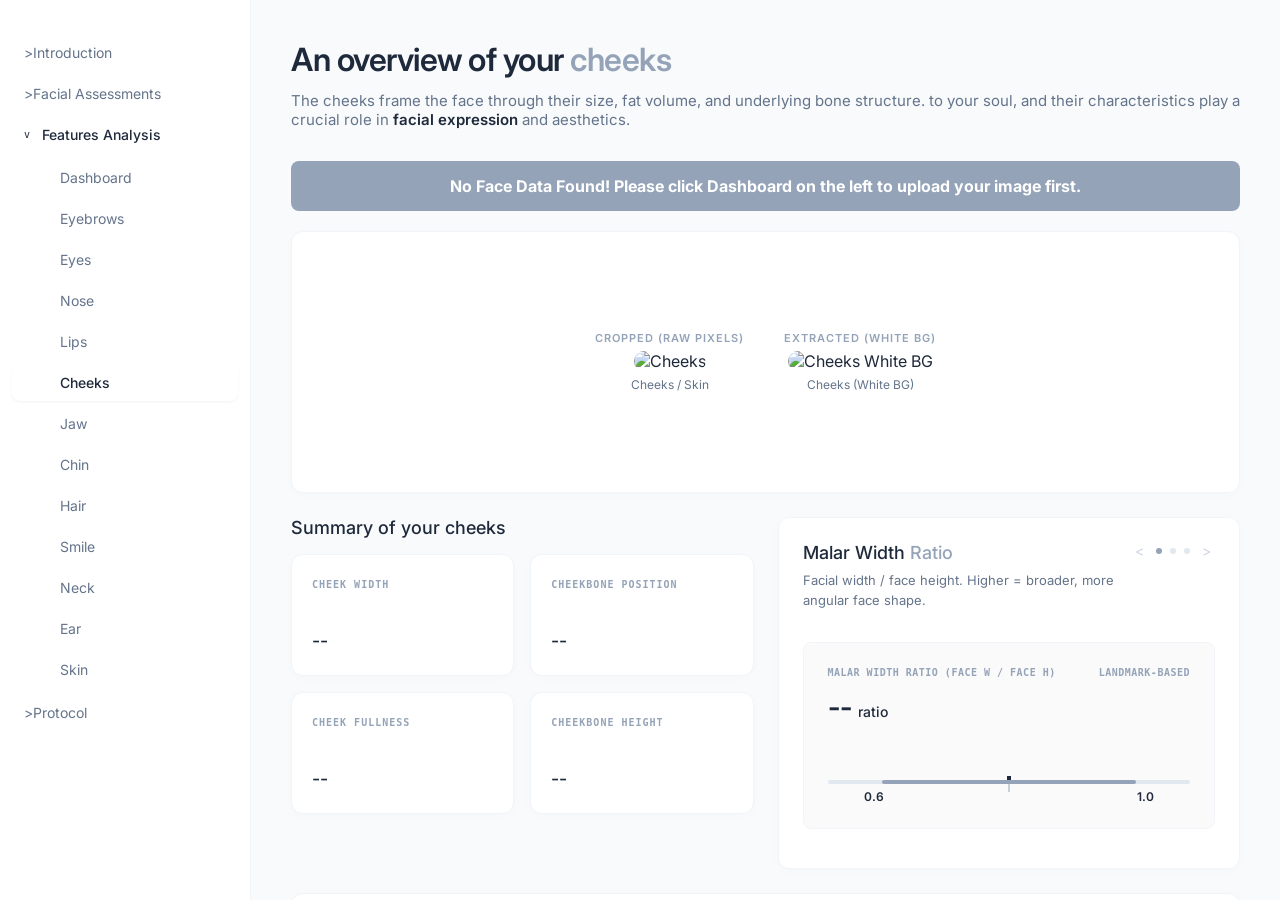
==== web-dashboard/templates/cheeks.html @ 22112e9c "web-app" ====
<!DOCTYPE html>
<html lang="en">
<head>
    <meta charset="UTF-8">
    <meta name="viewport" content="width=device-width, initial-scale=1.0">
    <title>Eye Aesthetic Analysis</title>
    <link href="https://fonts.googleapis.com/css2?family=Inter:wght@300;400;500;600;700&display=swap" rel="stylesheet">
    <style>
        :root {
            --bg-color: #f8fafc;
            --sidebar-bg: #ffffff;
            --card-bg: #ffffff;
            --text-primary: #1e293b;
            --text-secondary: #64748b;
            --text-highlight: #94a3b8;
            --border-color: #f1f5f9;
            --bar-bg: #e2e8f0;
            --bar-fill: #94a3b8;
            --marker-color: #1e293b;
            --tooltip-bg: #64748b;
        }

        body {
            margin: 0;
            font-family: 'Inter', sans-serif;
            background-color: var(--bg-color);
            color: var(--text-primary);
            display: flex;
            height: 100vh;
            overflow: hidden;
        }

        .sidebar {
            width: 250px;
            background: var(--sidebar-bg);
            border-right: 1px solid var(--border-color);
            padding: 32px 0;
            overflow-y: auto;
            flex-shrink: 0;
        }

        .sidebar-menu {
            list-style: none;
            padding: 0;
            margin: 0;
            font-size: 14px;
            color: var(--text-secondary);
        }

        .sidebar-menu li {
            padding: 12px 24px;
            cursor: pointer;
            display: flex;
            align-items: center;
        }

        .sidebar-menu li:hover { color: var(--text-primary); }

        .sidebar-menu li.has-children {
            font-weight: 500;
            color: var(--text-primary);
        }

        .sidebar-menu li.has-children::before {
            content: "v";
            margin-right: 12px;
            font-size: 10px;
            font-family: monospace;
        }

        .sidebar-menu li.collapsed::before { content: ">"; }

        .sidebar-submenu {
            list-style: none;
            padding: 0;
            margin: 0;
        }

        .sidebar-submenu li {
            padding: 10px 24px 10px 48px;
            margin: 4px 12px;
            border-radius: 8px;
            color: var(--text-secondary);
        }

        .sidebar-submenu li:hover {
            background: #f8fafc;
            color: var(--text-primary);
        }

        .sidebar-submenu li.active {
            background: #ffffff;
            color: var(--text-primary);
            box-shadow: 0 1px 3px rgba(0,0,0,0.05);
            font-weight: 500;
        }

        .main-content {
            flex-grow: 1;
            padding: 40px;
            overflow-y: auto;
        }

        .header h1 {
            font-size: 32px;
            font-weight: 600;
            margin: 0 0 12px 0;
            letter-spacing: -0.5px;
        }

        .header h1 span { color: var(--text-highlight); }

        .header p {
            font-size: 15px;
            color: var(--text-secondary);
            margin: 0 0 32px 0;
        }

        .header p strong {
            color: var(--text-primary);
            font-weight: 600;
        }

        .upload-row { margin-bottom: 20px; }

        .upload-btn {
            background-color: var(--text-primary);
            color: white;
            border: none;
            padding: 10px 20px;
            border-radius: 6px;
            font-size: 14px;
            font-weight: 500;
            cursor: pointer;
        }

        .image-card {
            background: var(--card-bg);
            border: 1px solid var(--border-color);
            border-radius: 12px;
            padding: 40px;
            margin-bottom: 24px;
            display: flex;
            justify-content: center;
            align-items: center;
            gap: 40px;
            min-height: 180px;
            box-shadow: 0 2px 10px rgba(0,0,0,0.02);
        }

        .image-card img {
            max-width:380px; max-height:320px; width:auto; height:auto; object-fit:contain;
            height: auto;
            border-radius: 50%;
        }

        .bottom-split {
            display: grid;
            grid-template-columns: 1fr 1fr;
            gap: 24px;
        }

        .grid-header {
            font-size: 18px;
            font-weight: 500;
            margin-bottom: 16px;
        }

        .metric-grid {
            display: grid;
            grid-template-columns: 1fr 1fr;
            gap: 16px;
        }

        .class-card {
            background: var(--card-bg);
            border: 1px solid var(--border-color);
            border-radius: 12px;
            padding: 24px 20px;
            position: relative;
            box-shadow: 0 2px 10px rgba(0,0,0,0.02);
            transition: all 0.2s;
            cursor: default;
        }

        .class-card:hover { border-color: #cbd5e1; }

        .class-label {
            font-family: monospace;
            font-size: 10px;
            color: var(--text-highlight);
            text-transform: uppercase;
            letter-spacing: 1px;
            margin-bottom: 40px;
            font-weight: 600;
        }

        .class-value {
            font-size: 18px;
            font-weight: 500;
            color: var(--text-primary);
        }

        .class-card .tooltip {
            position: absolute;
            bottom: 100%;
            left: 50%;
            transform: translateX(-50%) translateY(-10px);
            background: var(--tooltip-bg);
            color: white;
            padding: 16px;
            border-radius: 8px;
            font-size: 13px;
            line-height: 1.4;
            width: 200px;
            opacity: 0;
            visibility: hidden;
            transition: all 0.2s;
            z-index: 10;
            box-shadow: 0 10px 15px -3px rgba(0,0,0,0.1);
        }

        .class-card .tooltip::after {
            content: '';
            position: absolute;
            top: 100%;
            left: 50%;
            transform: translateX(-50%);
            border-width: 6px;
            border-style: solid;
            border-color: var(--tooltip-bg) transparent transparent transparent;
        }

        .class-card .tooltip .tooltip-title {
            font-family: monospace;
            font-size: 10px;
            text-transform: uppercase;
            margin-bottom: 8px;
            font-weight: 600;
            color: #f8fafc;
        }

        .class-card:hover .tooltip {
            opacity: 1;
            visibility: visible;
            transform: translateX(-50%) translateY(-5px);
        }

        .carousel-container {
            position: relative;
            background: var(--card-bg);
            border: 1px solid var(--border-color);
            border-radius: 12px;
            box-shadow: 0 2px 10px rgba(0,0,0,0.02);
            overflow: hidden;
            min-height: 350px;
        }

        .carousel-nav {
            position: absolute;
            top: 24px;
            right: 24px;
            display: flex;
            gap: 8px;
            align-items: center;
            color: #cbd5e1;
            font-size: 14px;
            z-index: 20;
            user-select: none;
        }

        .carousel-nav .arrow {
            cursor: pointer;
            padding: 0 4px;
            transition: color 0.2s;
        }

        .carousel-nav .arrow:hover { color: var(--text-primary); }

        .carousel-nav .dot {
            width: 6px;
            height: 6px;
            background: #e2e8f0;
            border-radius: 50%;
            cursor: pointer;
        }

        .carousel-nav .dot.active { background: #94a3b8; }

        .range-card {
            padding: 24px;
            position: absolute;
            top: 0;
            left: 0;
            width: 100%;
            height: 100%;
            box-sizing: border-box;
            transition: transform 0.4s ease, opacity 0.4s ease;
            opacity: 0;
            pointer-events: none;
            background: var(--card-bg);
        }

        .range-card.active {
            opacity: 1;
            pointer-events: auto;
            transform: translateX(0);
        }

        .range-card.prev { transform: translateX(-100%); }
        .range-card.next { transform: translateX(100%); }

        .range-card h3 {
            margin: 0 0 8px 0;
            font-size: 18px;
            font-weight: 500;
        }

        .range-card h3 .highlight { color: var(--text-highlight); }

        .range-card p.desc {
            font-size: 13px;
            color: var(--text-secondary);
            margin: 0 0 32px 0;
            line-height: 1.5;
            max-width: 85%;
        }

        .range-box {
            background: #fafafa;
            border-radius: 8px;
            padding: 24px;
            border: 1px solid #f1f5f9;
        }

        .range-box-header {
            display: flex;
            justify-content: space-between;
            font-family: monospace;
            font-size: 10px;
            color: var(--text-highlight);
            text-transform: uppercase;
            letter-spacing: 0.5px;
            margin-bottom: 12px;
            font-weight: 600;
        }

        .range-value {
            font-size: 28px;
            font-weight: 600;
            margin-bottom: 40px;
        }

        .range-value span {
            font-size: 14px;
            font-weight: 500;
            margin-left: 2px;
            color: var(--text-primary);
        }

        .slider-container {
            position: relative;
            height: 40px;
        }

        .slider-track {
            position: absolute;
            bottom: 20px;
            left: 0;
            right: 0;
            height: 4px;
            background: var(--bar-bg);
            border-radius: 2px;
        }

        .slider-fill {
            position: absolute;
            bottom: 20px;
            height: 4px;
            background: var(--bar-fill);
            border-radius: 2px;
        }

        .slider-marker {
            position: absolute;
            bottom: 24px;
            width: 4px;
            height: 4px;
            background: var(--marker-color);
            transform: translateX(-50%);
            transition: left 0.5s ease-out;
        }

        .slider-marker::after {
            content: '';
            position: absolute;
            top: 4px;
            left: 50%;
            transform: translateX(-50%);
            width: 1px;
            height: 12px;
            background: var(--bar-fill);
        }

        .slider-labels {
            position: absolute;
            bottom: 0;
            left: 0;
            right: 0;
            display: flex;
            justify-content: space-between;
            font-size: 12px;
            font-weight: 600;
        }

        .slider-labels span {
            font-size: 10px;
            font-weight: 500;
        }

        #results { display: block; }
        .metric-row { display:flex; justify-content:space-between; align-items:center; padding:8px 12px; border-radius:8px; background:#f8fafc; border:1px solid var(--border-color); font-size:13px; }
        .metric-row:hover { background:#f1f5f9; }
        .metric-label { color:var(--text-secondary); font-weight:500; }
        .metric-val { color:var(--text-primary); font-weight:600; }
    </style>
</head>
<body>

<div class="sidebar">
    <ul class="sidebar-menu">
        <li class="collapsed">Introduction</li>
        <li class="collapsed">Facial Assessments</li>
        <li class="has-children">Features Analysis</li>
        <ul class="sidebar-submenu">
            <li onclick="window.location.href='/'">Dashboard</li>
            
            <li onclick="window.location.href='/eyebrows'">Eyebrows</li>
            <li onclick="window.location.href='/eyes'">Eyes</li>
            <li onclick="window.location.href='/nose'">Nose</li>
            <li onclick="window.location.href='/lips'">Lips</li>
            <li class="active" onclick="window.location.href='/cheeks'">Cheeks</li>
            <li onclick="window.location.href='/jaw'">Jaw</li>
            <li onclick="window.location.href='/chin'">Chin</li>
            <li onclick="window.location.href='/hair'">Hair</li>
            <li onclick="window.location.href='/smile'">Smile</li>
            <li onclick="window.location.href='/neck'">Neck</li>
            <li>Ear</li>
            <li>Skin</li>
        </ul>
        <li class="collapsed">Protocol</li>
    </ul>
</div>

<div class="main-content">

    <div class="header">
        <h1>An overview of your <span>cheeks</span></h1>
        <p>The cheeks frame the face through their size, fat volume, and underlying bone structure. to your soul, and their characteristics play a crucial role in <strong>facial expression</strong> and aesthetics.</p>
    </div>

    

    <div id="results">

        <div class="image-card">
            <div style="text-align:center;">
                <p style="font-size:11px; color:var(--text-highlight); margin-bottom:6px; font-weight:600; letter-spacing:1px; text-transform:uppercase;">Cropped (Raw Pixels)</p>
                <img id="cheeksImage" src="" alt="Cheeks" style="max-width:260px; height:auto; border-radius:12px;">
                <p style="margin-top:6px; font-size:12px; color:var(--text-secondary);">Cheeks / Skin</p>
            </div>
            <div style="text-align:center;">
                <p style="font-size:11px; color:var(--text-highlight); margin-bottom:6px; font-weight:600; letter-spacing:1px; text-transform:uppercase;">Extracted (White BG)</p>
                <img id="cheeksImageWB" src="" alt="Cheeks White BG" style="max-width:260px; height:auto; border-radius:12px;">
                <p style="margin-top:6px; font-size:12px; color:var(--text-secondary);">Cheeks (White BG)</p>
            </div>
        </div>

        <div class="bottom-split">

            <!-- Left: 2x2 Grid -->
            <div>
                <div class="grid-header">Summary of your cheeks</div>
                <div class="metric-grid">

                    <div class="class-card">
                        <div class="tooltip">
                            <div class="tooltip-title">CHEEK WIDTH</div>
                            Facial width classification based on the malar (cheekbone) width ratio.
                        </div>
                        <div class="class-label">CHEEK WIDTH</div>
                        <div class="class-value" id="valWidthC">--</div>
                    </div>

                    <div class="class-card">
                        <div class="tooltip">
                            <div class="tooltip-title">CHEEKBONE POSITION</div>
                            Vertical position of the cheekbones relative to overall face height.
                        </div>
                        <div class="class-label">CHEEKBONE POSITION</div>
                        <div class="class-value" id="valPos">--</div>
                    </div>

                    <div class="class-card">
                        <div class="tooltip">
                            <div class="tooltip-title">CHEEK FULLNESS</div>
                            Fullness classification based on the width-to-height facial ratio.
                        </div>
                        <div class="class-label">CHEEK FULLNESS</div>
                        <div class="class-value" id="valFullness">--</div>
                    </div>

                    <div class="class-card">
                        <div class="tooltip">
                            <div class="tooltip-title">CHEEKBONE HEIGHT</div>
                            Cannot be determined from current landmarks alone.
                        </div>
                        <div class="class-label">CHEEKBONE HEIGHT</div>
                        <div class="class-value" id="valHeightC">--</div>
                    </div>

                </div>
            </div>

            <!-- Right: Carousel -->
            <div>
                <div class="carousel-container">
                    <div class="carousel-nav">
                        <div class="arrow" onclick="prevSlide()">&lt;</div>
                        <div class="dot active" onclick="goToSlide(0)"></div>
                        <div class="dot" onclick="goToSlide(1)"></div>
                        <div class="dot" onclick="goToSlide(2)"></div>
                        <div class="arrow" onclick="nextSlide()">&gt;</div>
                    </div>

                    <!-- Slide 1: Malar Width Ratio -->
                    <div class="range-card active" id="slide-0">
                        <h3>Malar Width <span class="highlight">Ratio</span></h3>
                        <p class="desc">Facial width / face height. Higher = broader, more angular face shape.</p>

                        <div class="range-box">
                            <div class="range-box-header">
                                <div>MALAR WIDTH RATIO (FACE W / FACE H)</div>
                                <div>LANDMARK-BASED</div>
                            </div>
                            <div class="range-value" id="valCurvature">--<span> ratio</span></div>
                            <div class="slider-container">
                                <div class="slider-track"></div>
                                <div class="slider-fill" style="left: 15%; right: 15%;"></div>
                                <div class="slider-marker" id="markerCurv" style="left: 50%;"></div>
                                <div class="slider-labels" style="padding: 0 10%;">
                                    <div>0.6</div>
                                    <div>1.0</div>
                                </div>
                            </div>
                        </div>
                    </div>

                    <!-- Slide 2: Cheekbone Vertical Position -->
                    <div class="range-card next" id="slide-1">
                        <h3>Cheekbone <span class="highlight">Position</span></h3>
                        <p class="desc">Vertical position of the cheekbone apex as a fraction of face height. Lower value = higher set cheekbones.</p>

                        <div class="range-box">
                            <div class="range-box-header">
                                <div>CHEEKBONE VERTICAL POSITION</div>
                                <div>LANDMARK-BASED</div>
                            </div>
                            <div class="range-value" id="valEAR">--</div>
                            <div class="slider-container">
                                <div class="slider-track"></div>
                                <div class="slider-fill" style="left: 15%; right: 15%;"></div>
                                <div class="slider-marker" id="markerEAR" style="left: 50%;"></div>
                                <div class="slider-labels" style="padding: 0 10%;">
                                    <div>0.30<span> high</span></div>
                                    <div>0.60<span> low</span></div>
                                </div>
                            </div>
                        </div>
                    </div>

                    <!-- Slide 3: Facial Width (mm) -->
                    <div class="range-card next" id="slide-2">
                        <h3>Facial Width <span class="highlight">(mm)</span></h3>
                        <p class="desc">Bizygomatic width — distance between the outermost cheekbone points.</p>

                        <div class="range-box">
                            <div class="range-box-header">
                                <div>BIZYGOMATIC WIDTH</div>
                                <div>LANDMARK-BASED</div>
                            </div>
                            <div class="range-value" id="valSpacing">--<span> mm</span></div>
                            <div class="slider-container">
                                <div class="slider-track"></div>
                                <div class="slider-fill" style="left: 15%; right: 15%;"></div>
                                <div class="slider-marker" id="markerSpacing" style="left: 50%;"></div>
                                <div class="slider-labels" style="padding: 0 10%;">
                                    <div>120 mm</div>
                                    <div>160 mm</div>
                                </div>
                            </div>
                        </div>
                    </div>

                </div>
            </div>

        </div>

        <!-- All Metrics Detail Table -->
        <div style="margin-top:24px; background:var(--card-bg); border:1px solid var(--border-color); border-radius:12px; padding:24px; box-shadow:0 2px 10px rgba(0,0,0,0.02);">
            <div class="grid-header" style="margin-bottom:16px;">All Cheek Metrics</div>
            <div id="cheekMetricsDetail" style="display:grid; grid-template-columns:1fr 1fr; gap:8px 32px;">
                <!-- populated by JS -->
            </div>
        </div>

    </div>
</div>

<script>
    let currentSlide = 0;
    const totalSlides = 3;

    function updateCarousel() {
        for (let i = 0; i < totalSlides; i++) {
            const slide = document.getElementById(`slide-${i}`);
            slide.classList.remove('active', 'prev', 'next');
            if (i === currentSlide) slide.classList.add('active');
            else if (i < currentSlide) slide.classList.add('prev');
            else slide.classList.add('next');
        }
        const dots = document.querySelectorAll('.carousel-nav .dot');
        dots.forEach((d, i) => d.classList.toggle('active', i === currentSlide));
    }

    function nextSlide() { currentSlide = (currentSlide + 1) % totalSlides; updateCarousel(); }
    function prevSlide() { currentSlide = (currentSlide - 1 + totalSlides) % totalSlides; updateCarousel(); }
    function goToSlide(i) { currentSlide = i; updateCarousel(); }

    function setVal(id, v) {
        const el = document.getElementById(id);
        if (el) el.innerText = (v !== undefined && v !== null && v !== '') ? v : 'N/A';
    }

    window.addEventListener('DOMContentLoaded', () => {
        const dataStr = sessionStorage.getItem('faceData_cheeks');

        if (!dataStr) {
            const banner = document.createElement('div');
            banner.innerHTML = '<div style="background:var(--text-highlight); color:white; padding:15px; text-align:center; border-radius:8px; margin-bottom:20px; font-weight:bold;">No Face Data Found! Please click Dashboard on the left to upload your image first.</div>';
            document.querySelector('.header').after(banner);
            return;
        }

        const data = JSON.parse(dataStr);
        if (data.error) { alert(data.error); return; }

        const resultsDiv = document.getElementById('results');
        if (resultsDiv) resultsDiv.style.display = 'block';

        // ── Summary cards ──
        setVal('valWidthC',   data.width_class);
        setVal('valPos',      data.position);
        setVal('valFullness', data.fullness);
        setVal('valHeightC',  data.height);

        // ── Carousel ──
        const malar = parseFloat(data.malar_width_ratio) || 0;
        const posR  = parseFloat(data.right_cheekbone_pos_ratio) || 0;
        const fw    = parseFloat(data.width_val) || 0;

        document.getElementById('valCurvature').innerHTML = `${data.malar_width_ratio || 'N/A'}<span> ratio</span>`;
        document.getElementById('valEAR').innerHTML       = `${data.right_cheekbone_pos_ratio || 'N/A'}`;
        document.getElementById('valSpacing').innerHTML   = `${data.facial_width_mm || 'N/A'}<span> mm</span>`;

        let mP = 15 + ((malar - 0.6) / (1.0 - 0.6)) * 70;
        document.getElementById('markerCurv').style.left    = `${Math.max(5, Math.min(95, mP))}%`;
        let pP = 15 + ((posR - 0.30) / (0.60 - 0.30)) * 70;
        document.getElementById('markerEAR').style.left     = `${Math.max(5, Math.min(95, pP))}%`;
        let fP = 15 + ((fw - 120) / (160 - 120)) * 70;
        document.getElementById('markerSpacing').style.left = `${Math.max(5, Math.min(95, fP))}%`;

        // ── Images ──
        const chImg   = document.getElementById('cheeksImage');
        const chImgWB = document.getElementById('cheeksImageWB');
        if (chImg   && data.cheeks_image)       chImg.src   = data.cheeks_image;
        if (chImgWB && data.cheeks_image_white)  chImgWB.src = data.cheeks_image_white;

        // ── All Metrics ──
        const detailEl = document.getElementById('cheekMetricsDetail');
        if (detailEl) {
            const rows = [
                ['Facial Width',                  data.facial_width_mm ? data.facial_width_mm + ' mm' : 'N/A'],
                ['Malar Width Ratio',              data.malar_width_ratio],
                ['Right Cheekbone Position Ratio', data.right_cheekbone_pos_ratio],
                ['Left Cheekbone Position Ratio',  data.left_cheekbone_pos_ratio],
                ['Width Classification',           data.width_class],
                ['Position Classification',        data.position],
                ['Fullness Classification',        data.fullness],
                ['Height Classification',          data.height],
            ];
            detailEl.innerHTML = rows.map(([label, val]) =>
                `<div class="metric-row"><span class="metric-label">${label}</span><span class="metric-val">${val || 'N/A'}</span></div>`
            ).join('');
        }
    });
</script>

</body>
</html>
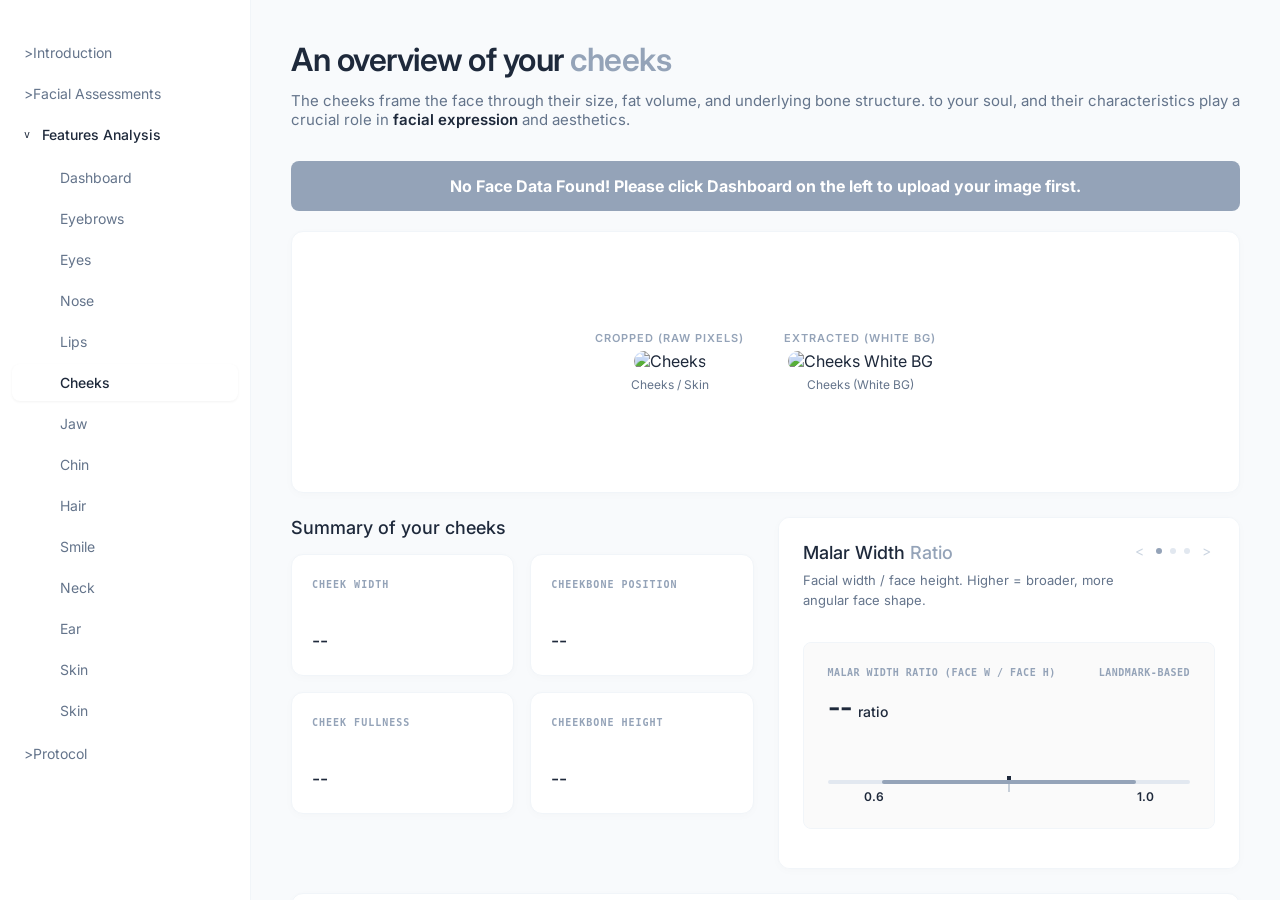
==== commit 7a879e16: "added skin section" ====
--- a/web-dashboard/templates/cheeks.html
+++ b/web-dashboard/templates/cheeks.html
@@ -148,11 +148,7 @@
             box-shadow: 0 2px 10px rgba(0,0,0,0.02);
         }
 
-        .image-card img {
-            max-width:380px; max-height:320px; width:auto; height:auto; object-fit:contain;
-            height: auto;
-            border-radius: 50%;
-        }
+        .image-card img { width: 300px; height: 300px; object-fit: contain; border-radius: 12px; }
 
         .bottom-split {
             display: grid;
@@ -445,7 +441,8 @@
             <li onclick="window.location.href='/hair'">Hair</li>
             <li onclick="window.location.href='/smile'">Smile</li>
             <li onclick="window.location.href='/neck'">Neck</li>
-            <li>Ear</li>
+            <li onclick="window.location.href='/ear'">Ear</li>
+            <li onclick="window.location.href='/skin'">Skin</li>
             <li>Skin</li>
         </ul>
         <li class="collapsed">Protocol</li>
@@ -466,12 +463,12 @@
         <div class="image-card">
             <div style="text-align:center;">
                 <p style="font-size:11px; color:var(--text-highlight); margin-bottom:6px; font-weight:600; letter-spacing:1px; text-transform:uppercase;">Cropped (Raw Pixels)</p>
-                <img id="cheeksImage" src="" alt="Cheeks" style="max-width:260px; height:auto; border-radius:12px;">
+                <img id="cheeksImage" src="" alt="Cheeks">
                 <p style="margin-top:6px; font-size:12px; color:var(--text-secondary);">Cheeks / Skin</p>
             </div>
             <div style="text-align:center;">
                 <p style="font-size:11px; color:var(--text-highlight); margin-bottom:6px; font-weight:600; letter-spacing:1px; text-transform:uppercase;">Extracted (White BG)</p>
-                <img id="cheeksImageWB" src="" alt="Cheeks White BG" style="max-width:260px; height:auto; border-radius:12px;">
+                <img id="cheeksImageWB" src="" alt="Cheeks White BG">
                 <p style="margin-top:6px; font-size:12px; color:var(--text-secondary);">Cheeks (White BG)</p>
             </div>
         </div>
